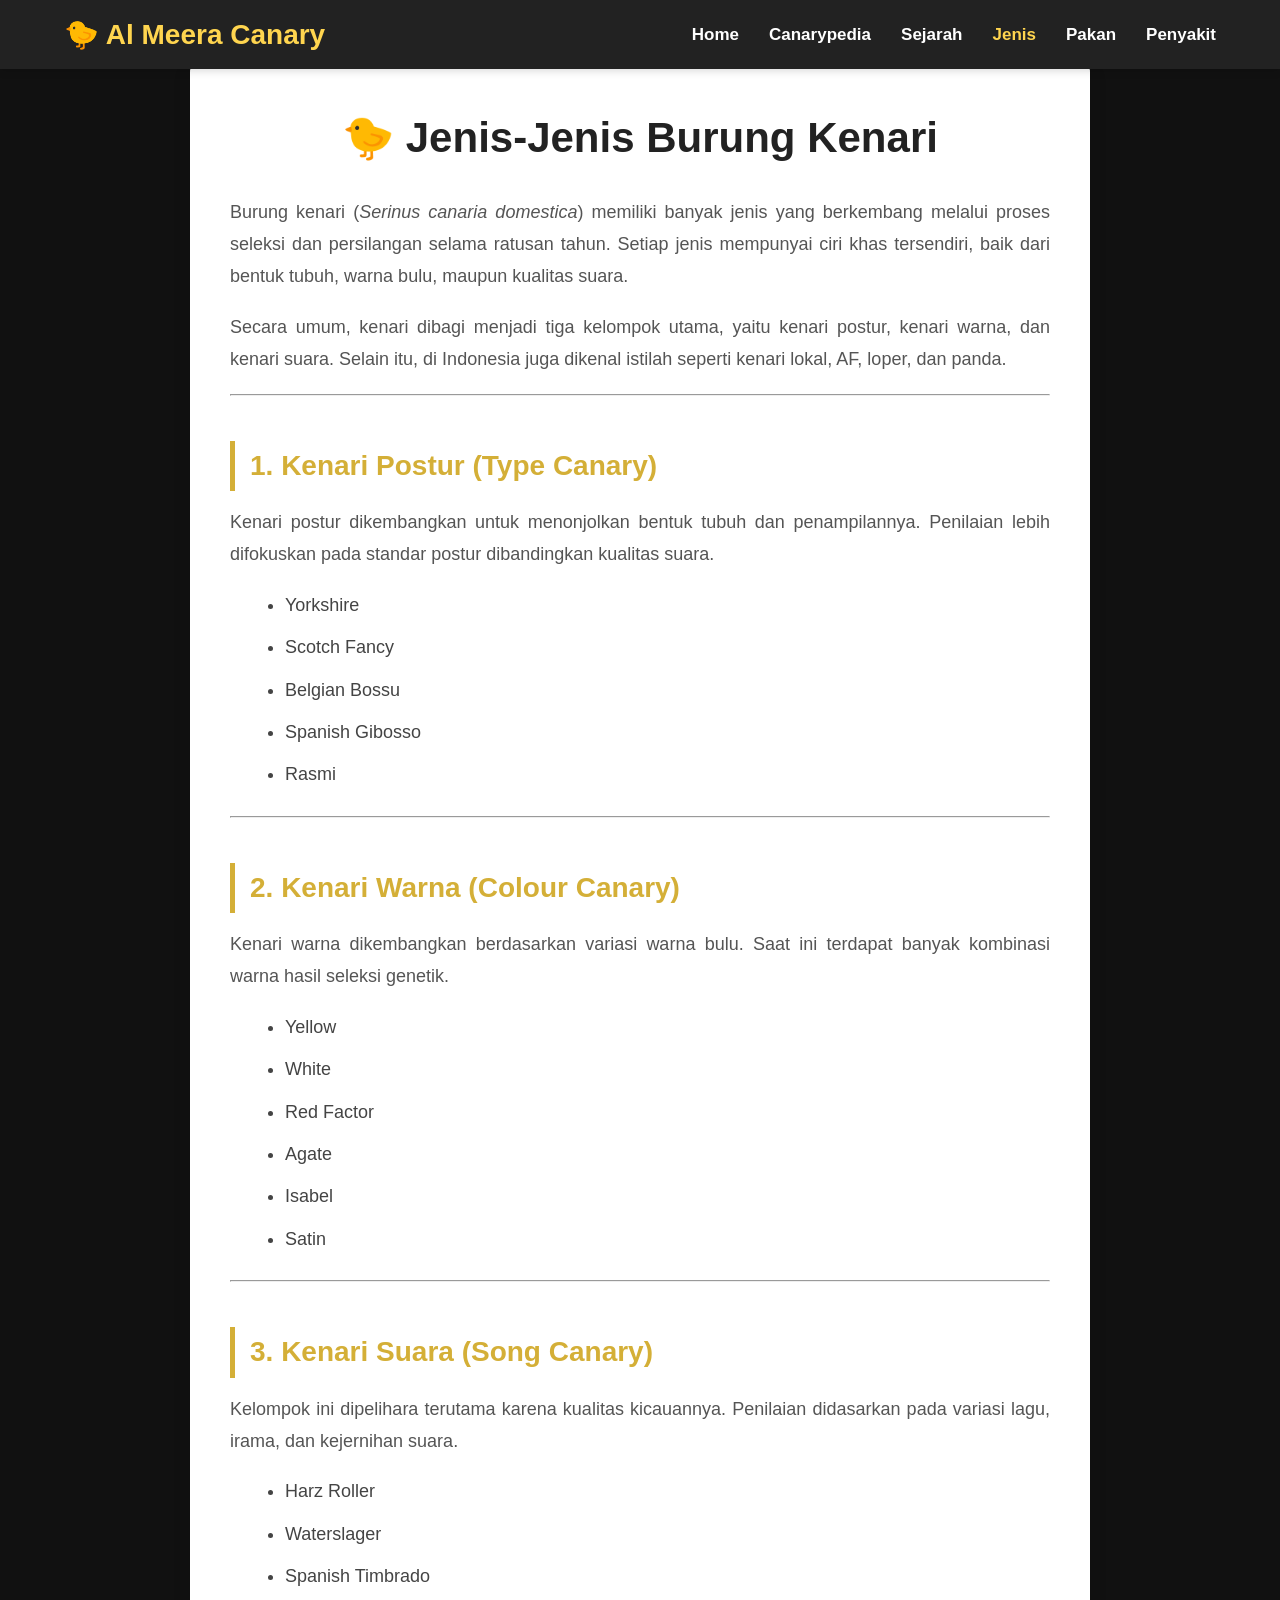
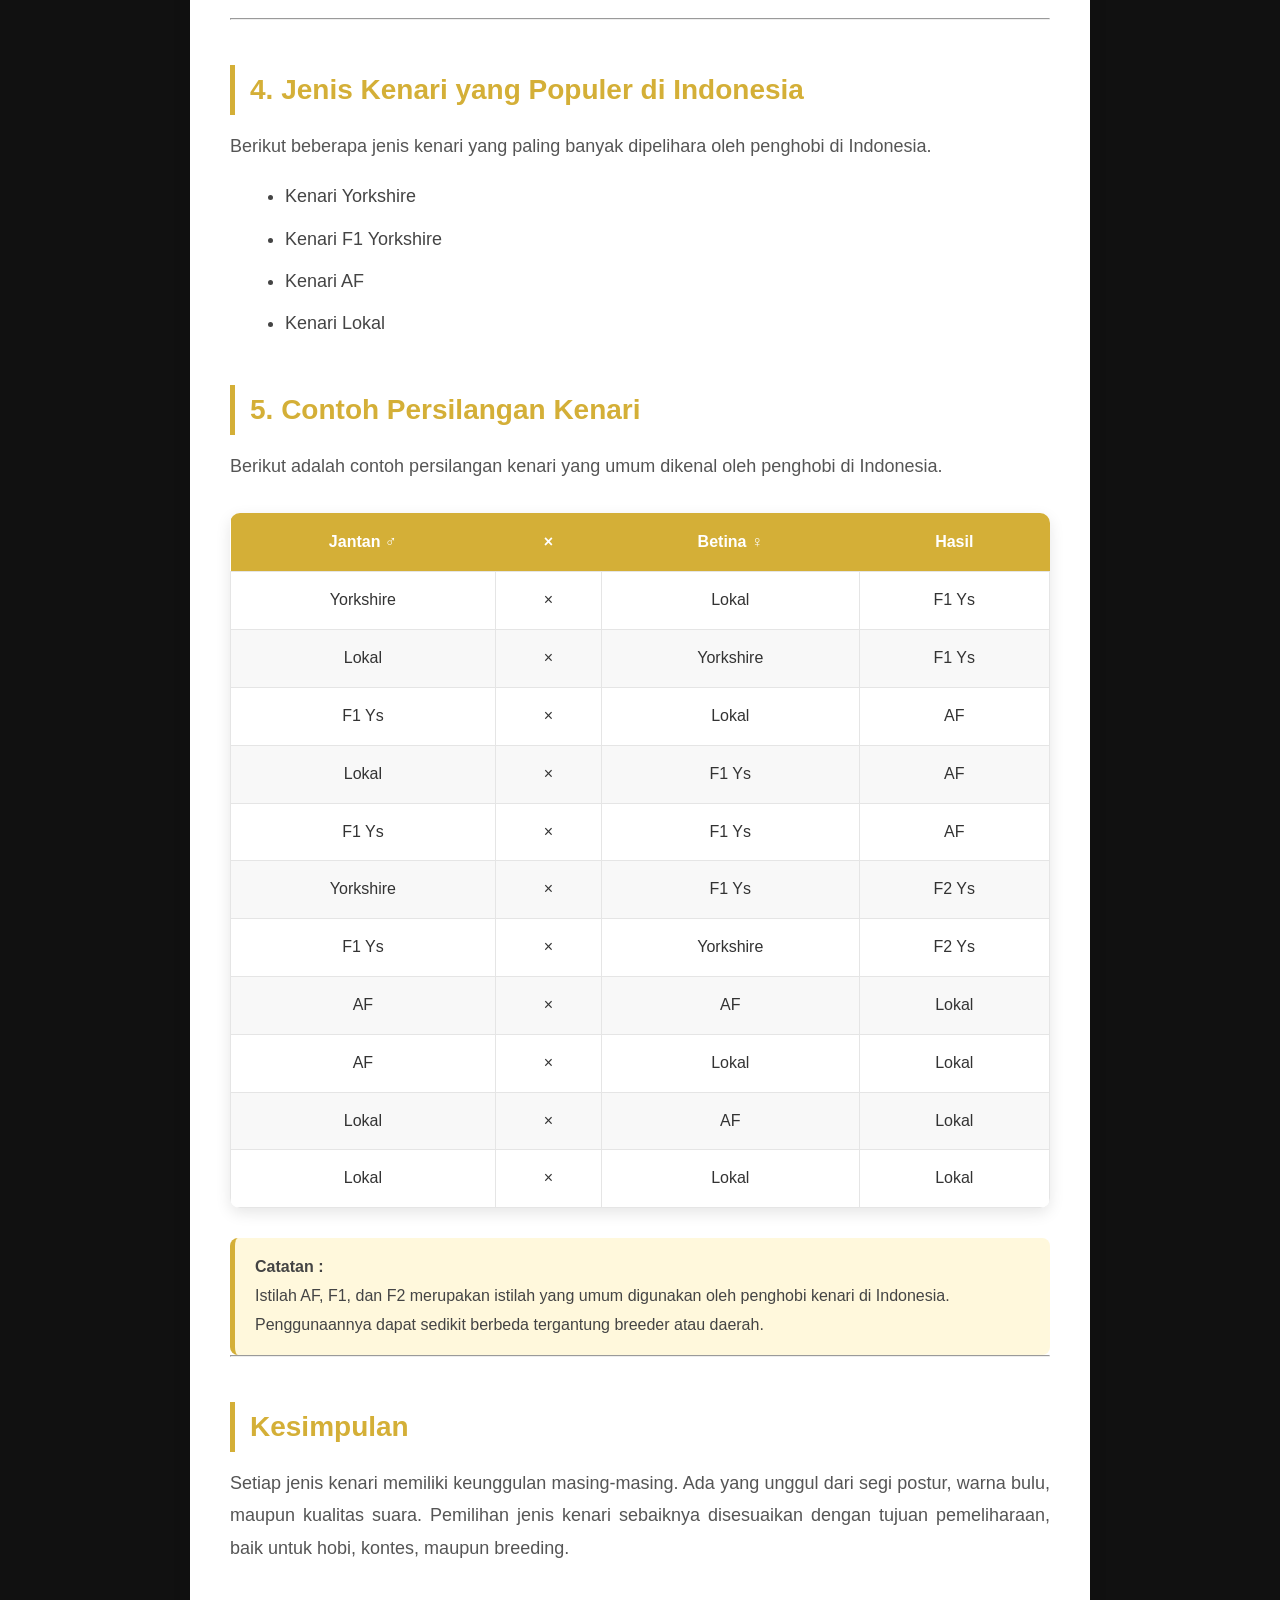
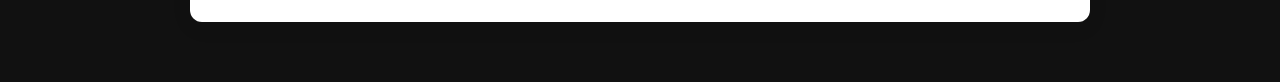
==== canarypedia/jenis.html @ 0cac23f0 "Add files via upload" ====
<!DOCTYPE html>
<html lang="id">
<head>
    <meta charset="UTF-8">
    <meta name="viewport" content="width=device-width, initial-scale=1.0">
    <title>Jenis-Jenis Burung Kenari | Al Meera Canary</title>

    <link rel="stylesheet" href="../canarypedia.css">
</head>
<body>
<header class="top-header">

    <div class="container">

        <h1 class="logo">
            🐤 Al Meera Canary
        </h1>

        <nav>
            <ul>
                <li><a href="../index.html">Home</a></li>
                <li><a href="index.html">Canarypedia</a></li>
                <li><a href="sejarah.html">Sejarah</a></li>
                <li><a href="jenis.html" class="active">Jenis</a></li>
                <li><a href="pakan.html">Pakan</a></li>
                <li><a href="penyakit.html">Penyakit</a></li>
            </ul>
        </nav>

    </div>

</header>
    <main class="article">

        <h1>🐤 Jenis-Jenis Burung Kenari</h1>

        <p>
            Burung kenari (<em>Serinus canaria domestica</em>) memiliki banyak jenis yang berkembang melalui proses seleksi dan persilangan selama ratusan tahun. Setiap jenis mempunyai ciri khas tersendiri, baik dari bentuk tubuh, warna bulu, maupun kualitas suara.
        </p>

        <p>
            Secara umum, kenari dibagi menjadi tiga kelompok utama, yaitu kenari postur, kenari warna, dan kenari suara. Selain itu, di Indonesia juga dikenal istilah seperti kenari lokal, AF, loper, dan panda.
        </p>

        <hr>

        <h2>1. Kenari Postur (Type Canary)</h2>

        <p>
            Kenari postur dikembangkan untuk menonjolkan bentuk tubuh dan penampilannya. Penilaian lebih difokuskan pada standar postur dibandingkan kualitas suara.
        </p>

        <ul>
            <li>Yorkshire</li>
            <li>Scotch Fancy</li>
            <li>Belgian Bossu</li>
            <li>Spanish Gibosso</li>
            <li>Rasmi</li>
        </ul>

        <hr>

        <h2>2. Kenari Warna (Colour Canary)</h2>

        <p>
            Kenari warna dikembangkan berdasarkan variasi warna bulu. Saat ini terdapat banyak kombinasi warna hasil seleksi genetik.
        </p>

        <ul>
            <li>Yellow</li>
            <li>White</li>
            <li>Red Factor</li>
            <li>Agate</li>
            <li>Isabel</li>
            <li>Satin</li>
        </ul>

        <hr>

        <h2>3. Kenari Suara (Song Canary)</h2>

        <p>
            Kelompok ini dipelihara terutama karena kualitas kicauannya. Penilaian didasarkan pada variasi lagu, irama, dan kejernihan suara.
        </p>

        <ul>
            <li>Harz Roller</li>
            <li>Waterslager</li>
            <li>Spanish Timbrado</li>
        </ul>

        <hr>

        <h2>4. Jenis Kenari yang Populer di Indonesia</h2>

        <p>
            Berikut beberapa jenis kenari yang paling banyak dipelihara oleh penghobi di Indonesia.
        </p>
        <ul>
            <li>Kenari Yorkshire</li>
            <li>Kenari F1 Yorkshire</li>
            <li>Kenari AF</li>
            <li>Kenari Lokal</li>
        </ul>
<h2>5. Contoh Persilangan Kenari</h2>

<p>
Berikut adalah contoh persilangan kenari yang umum dikenal oleh penghobi di Indonesia.
</p>

<table class="cross-table">

<thead>
<tr>
<th>Jantan ♂</th>
<th>×</th>
<th>Betina ♀</th>
<th>Hasil</th>
</tr>
</thead>

<tbody>

<tr>
<td>Yorkshire</td>
<td>×</td>
<td>Lokal</td>
<td>F1 Ys</td>
</tr>

<tr>
<td>Lokal</td>
<td>×</td>
<td>Yorkshire</td>
<td>F1 Ys</td>
</tr>

<tr>
<td>F1 Ys</td>
<td>×</td>
<td>Lokal</td>
<td>AF</td>
</tr>

<tr>
<td>Lokal</td>
<td>×</td>
<td>F1 Ys</td>
<td>AF</td>
</tr>

<tr>
<td>F1 Ys</td>
<td>×</td>
<td>F1 Ys</td>
<td>AF</td>
</tr>

<tr>
<td>Yorkshire</td>
<td>×</td>
<td>F1 Ys</td>
<td>F2 Ys</td>
</tr>

<tr>
<td>F1 Ys</td>
<td>×</td>
<td>Yorkshire</td>
<td>F2 Ys</td>
</tr>

<tr>
<td>AF</td>
<td>×</td>
<td>AF</td>
<td>Lokal</td>
</tr>

<tr>
<td>AF</td>
<td>×</td>
<td>Lokal</td>
<td>Lokal</td>
</tr>

<tr>
<td>Lokal</td>
<td>×</td>
<td>AF</td>
<td>Lokal</td>
</tr>

<tr>
<td>Lokal</td>
<td>×</td>
<td>Lokal</td>
<td>Lokal</td>
</tr>

</tbody>

</table>

<div class="note-box">
<b>Catatan :</b><br>
Istilah AF, F1, dan F2 merupakan istilah yang umum digunakan oleh penghobi kenari di Indonesia. Penggunaannya dapat sedikit berbeda tergantung breeder atau daerah.
</div>
        <hr>

        <h2>Kesimpulan</h2>

        <p>
            Setiap jenis kenari memiliki keunggulan masing-masing. Ada yang unggul dari segi postur, warna bulu, maupun kualitas suara. Pemilihan jenis kenari sebaiknya disesuaikan dengan tujuan pemeliharaan, baik untuk hobi, kontes, maupun breeding.
        </p>

    </main>

</body>
</html>
---- canarypedia.css ----
/* ===========================
   CANARYPEDIA - AL MEERA CANARY
=========================== */

*{
    margin:0;
    padding:0;
    box-sizing:border-box;
}

body{
    font-family:Arial, Helvetica, sans-serif;
    background:#111;
    color:#fff;
}

/* ===========================
   HERO
=========================== */

.hero{
    position:relative;
    width:100%;
    height:100vh;

    background:
    linear-gradient(rgba(0,0,0,.55),rgba(0,0,0,.55)),
    url("../images/hero.png");

    background-size:cover;
    background-position:center;
    background-repeat:no-repeat;

    display:flex;
    justify-content:center;
    align-items:center;
    flex-direction:column;
}

/* ===========================
   NAVBAR
=========================== */

header{

    position:fixed;

    top:0;

    left:0;

    width:100%;

    padding:20px 0;

    background:rgba(0,0,0,.35);

    backdrop-filter:blur(8px);

    z-index:9999;

    transition:.3s;

}

nav{

    display:flex;

    justify-content:center;

    align-items:center;

    gap:45px;

}

nav a{

    color:white;

    text-decoration:none;

    font-size:18px;

    font-weight:bold;

    transition:.3s;

}

nav a:hover{

    color:#D4AF37;

}

/* ===========================
   HERO CONTENT
=========================== */

.hero-content{

    text-align:center;

    max-width:800px;

    padding:20px;

}

.hero-content h1{

    font-size:72px;

    color:#D4AF37;

    margin-bottom:20px;

}

.hero-content p{

    font-size:28px;

    color:#ffffff;

}

/* ===========================
   CARD SECTION
=========================== */

.cards{

    width:90%;

    max-width:1300px;

    margin:80px auto;

    display:grid;

    grid-template-columns:repeat(auto-fit,minmax(320px,1fr));

    gap:30px;

}

.card{

    background:#1d1d1d;

    border-radius:15px;

    padding:30px;

    border:1px solid #333;

    transition:.35s;

}

.card:hover{

    transform:translateY(-10px);

    border-color:#D4AF37;

    box-shadow:0 15px 30px rgba(0,0,0,.4);

}

.card h2{

    color:#D4AF37;

    margin-bottom:15px;

}

.card p{

    color:#d0d0d0;

    line-height:1.8;

    margin-bottom:20px;

}

.card a{

    color:#D4AF37;

    text-decoration:none;

    font-weight:bold;

}

.card a:hover{

    color:white;

}

/* ===========================
   FOOTER
=========================== */

footer{

    text-align:center;

    padding:40px;

    color:#888;

    border-top:1px solid #333;

}

/* ===========================
   RESPONSIVE
=========================== */

@media(max-width:768px){

.hero{

height:80vh;

}

.hero-content h1{

font-size:46px;

}

.hero-content p{

font-size:20px;

}

nav{

flex-wrap:wrap;

gap:20px;

}

nav a{

font-size:15px;

}

.cards{

width:95%;

}

}
/* ===========================
   KATEGORI
=========================== */

.categories{

    width:90%;

    max-width:1200px;

    margin:70px auto;

    text-align:center;

}

.categories h2{

font-size:48px;

color:#D4AF37;

margin-bottom:15px;

}
.category-desc{

color:#bdbdbd;

font-size:18px;

margin-bottom:45px;

}

.category-grid{

    display:grid;

    grid-template-columns:repeat(auto-fit,minmax(150px,1fr));

    gap:20px;

}

.category{

    background:#1d1d1d;

    border:1px solid #333;

    border-radius:15px;

    padding:30px 20px;

    text-decoration:none;

    color:white;

    transition:.35s;

}

.category:hover{

    transform:translateY(-8px);

    border-color:#D4AF37;

}

.category{

    font-size:40px;

}

.category span{

    display:block;

    margin-top:15px;

    font-size:18px;

    font-weight:bold;

}
.hero-btn{

display:inline-block;

margin-top:35px;

padding:16px 40px;

background:#D4AF37;

color:#111 !important;

text-decoration:none;

font-size:18px;

font-weight:bold;

border-radius:50px;

transition:0.3s;

}

.hero-btn:hover{

background:#f4c542;

transform:translateY(-5px);

box-shadow:0 10px 25px rgba(212,175,55,.35);

}

.hero-btn:hover{

transform:translateY(-5px);

box-shadow:0 10px 25px rgba(212,175,55,.4);

}
html{
    scroll-behavior:smooth;
}
/* ===========================
   HERO STATS
=========================== */

.hero-stats{

    display:flex;

    justify-content:center;

    gap:50px;

    margin:40px 0;

    flex-wrap:wrap;

}

.hero-stats div{

    text-align:center;

}

.hero-stats strong{

    display:block;

    font-size:30px;

    color:#D4AF37;

}

.hero-stats span{

    color:#ddd;

    font-size:15px;

}
.article{

max-width:900px;

margin:80px auto;

padding:40px;

background:#1d1d1d;

border-radius:15px;

line-height:1.9;

}

.article h1{

color:#D4AF37;

margin-bottom:30px;

font-size:42px;

}

.article h2{

margin-top:35px;

margin-bottom:15px;

color:#D4AF37;

}

.article p{

color:#ddd;

margin-bottom:20px;

}

.article ul{

padding-left:25px;

}

.article li{

margin-bottom:12px;

color:#ddd;

}
/* ===========================
   ARTICLE HERO
=========================== */
/* ===========================
   NAVBAR
=========================== */

.navbar{

    position:sticky;

    top:0;

    z-index:1000;

    display:flex;

    justify-content:space-between;

    align-items:center;

    padding:18px 60px;

    background:rgba(20,20,20,.9);

    backdrop-filter:blur(10px);

    border-bottom:1px solid #333;

}

.logo a{

    text-decoration:none;

    color:#D4AF37;

    font-size:24px;

    font-weight:bold;

}

.nav-links{

    display:flex;

    list-style:none;

    gap:30px;

}

.nav-links a{

    color:white;

    text-decoration:none;

    transition:.3s;

}

.nav-links a:hover{

    color:#D4AF37;

}
.article-hero{

height:350px;

background:

linear-gradient(rgba(0,0,0,.55),rgba(0,0,0,.55)),

url("../images/history-banner.jpg");

background-size:cover;

background-position:center;

display:flex;

justify-content:center;

align-items:center;

text-align:center;

}

.article-hero h1{

font-size:55px;

color:#D4AF37;

margin-bottom:15px;

}

.article-hero p{

font-size:22px;

color:white;

}
/* ===========================
   ARTICLE IMAGE
=========================== */

.article figure{

    margin:35px 0;

    text-align:center;

}

.article img{

    width:100%;

    max-width:700px;

    border-radius:15px;

    border:2px solid #333;

    transition:.3s;

}

.article img:hover{

    transform:scale(1.02);

    border-color:#D4AF37;

}

.article figcaption{

    margin-top:12px;

    color:#999;

    font-size:14px;

    font-style:italic;

}
/* ===========================
   FACT BOX
=========================== */

.fact-box{

    background:#2b2412;

    border-left:5px solid #D4AF37;

    padding:25px;

    margin:35px 0;

    border-radius:10px;

}

.fact-box h3{

    color:#D4AF37;

    margin-bottom:10px;

}

.fact-box p{

    margin:0;

}
/* ===========================
   REFERENCES
=========================== */

.article-divider{

    border:0;

    border-top:1px solid #444;

    margin:60px 0 40px;

}

.references h2{

    color:#D4AF37;

    margin-bottom:20px;

}

.references ol{

    padding-left:25px;

}

.references li{

    color:#ccc;

    margin-bottom:12px;

    line-height:1.8;

}
.article h2{
    color:#D4AF37;
    margin-top:35px;
    margin-bottom:15px;
    border-left:5px solid #D4AF37;
    padding-left:12px;
}
/* ===========================
   JENIS KENARI
=========================== */

.article {
    max-width: 900px;
    margin: 60px auto;
    padding: 40px;
    background: #fff;
    border-radius: 12px;
    box-shadow: 0 5px 20px rgba(0,0,0,.08);
    line-height: 1.8;
}

.article h1{
    font-size: 42px;
    color:#222;
    margin-bottom:20px;
    text-align:center;
}

.article h2{
    font-size:28px;
    color:#d4af37;
    margin-top:45px;
    margin-bottom:15px;
    border-left:5px solid #d4af37;
    padding-left:15px;
}

.article p{
    font-size:18px;
    color:#555;
    text-align:justify;
    margin-bottom:18px;
}

.article ul{
    margin:15px 0 25px 30px;
}

.article li{
    font-size:18px;
    color:#444;
    margin-bottom:10px;
}

.article strong{
    color:#111;
}
/* HEADER */

.top-header{
    background:#222;
    padding:18px 0;
    box-shadow:0 2px 8px rgba(0,0,0,.15);
}

.container{
    width:90%;
    max-width:1200px;
    margin:auto;

    display:flex;
    justify-content:space-between;
    align-items:center;
}

.logo{
    color:#FFD54F;
    font-size:28px;
    margin:0;
}

nav ul{
    display:flex;
    list-style:none;
    gap:30px;
    margin:0;
    padding:0;
}

nav a{
    color:white;
    text-decoration:none;
    font-size:17px;
    transition:.3s;
}

nav a:hover{
    color:#FFD54F;
}

nav a.active{
    color:#FFD54F;
    font-weight:bold;
}
/* ===== Tabel Persilangan ===== */

.cross-table{
    width:100%;
    margin:30px 0;
    border-collapse:collapse;
    background:#fff;
    border-radius:10px;
    overflow:hidden;
    box-shadow:0 5px 15px rgba(0,0,0,.1);
}

.cross-table th{
    background:#d4af37;
    color:#fff;
    padding:15px;
    text-align:center;
}

.cross-table td{
    padding:14px;
    text-align:center;
    color:#333;
    background:#fff;
    border:1px solid #e5e5e5;
}

.cross-table tbody tr:nth-child(even){
    background:#f8f8f8;
}

.cross-table tbody tr:nth-child(even) td{
    background:#f8f8f8;
}

.cross-table tbody tr:hover td{
    background:#fff8dc;
}

.note-box{
    margin-top:20px;
    padding:15px 20px;
    background:#fff8dc;
    border-left:5px solid #d4af37;
    color:#444;
    border-radius:8px;
}
/* ===== Tabel Persilangan ===== */

.cross-table{
    width:100%;
    margin:30px 0;
    border-collapse:collapse;
    background:#fff;
    border-radius:10px;
    overflow:hidden;
    box-shadow:0 5px 15px rgba(0,0,0,.1);
}

.cross-table th{
    background:#d4af37;
    color:#fff;
    padding:15px;
    text-align:center;
}

.cross-table td{
    padding:14px;
    text-align:center;
    color:#333;
    background:#fff;
    border:1px solid #e5e5e5;
}

.cross-table tbody tr:nth-child(even){
    background:#f8f8f8;
}

.cross-table tbody tr:nth-child(even) td{
    background:#f8f8f8;
}

.cross-table tbody tr:hover td{
    background:#fff8dc;
}

.note-box{
    margin-top:20px;
    padding:15px 20px;
    background:#fff8dc;
    border-left:5px solid #d4af37;
    color:#444;
    border-radius:8px;
}
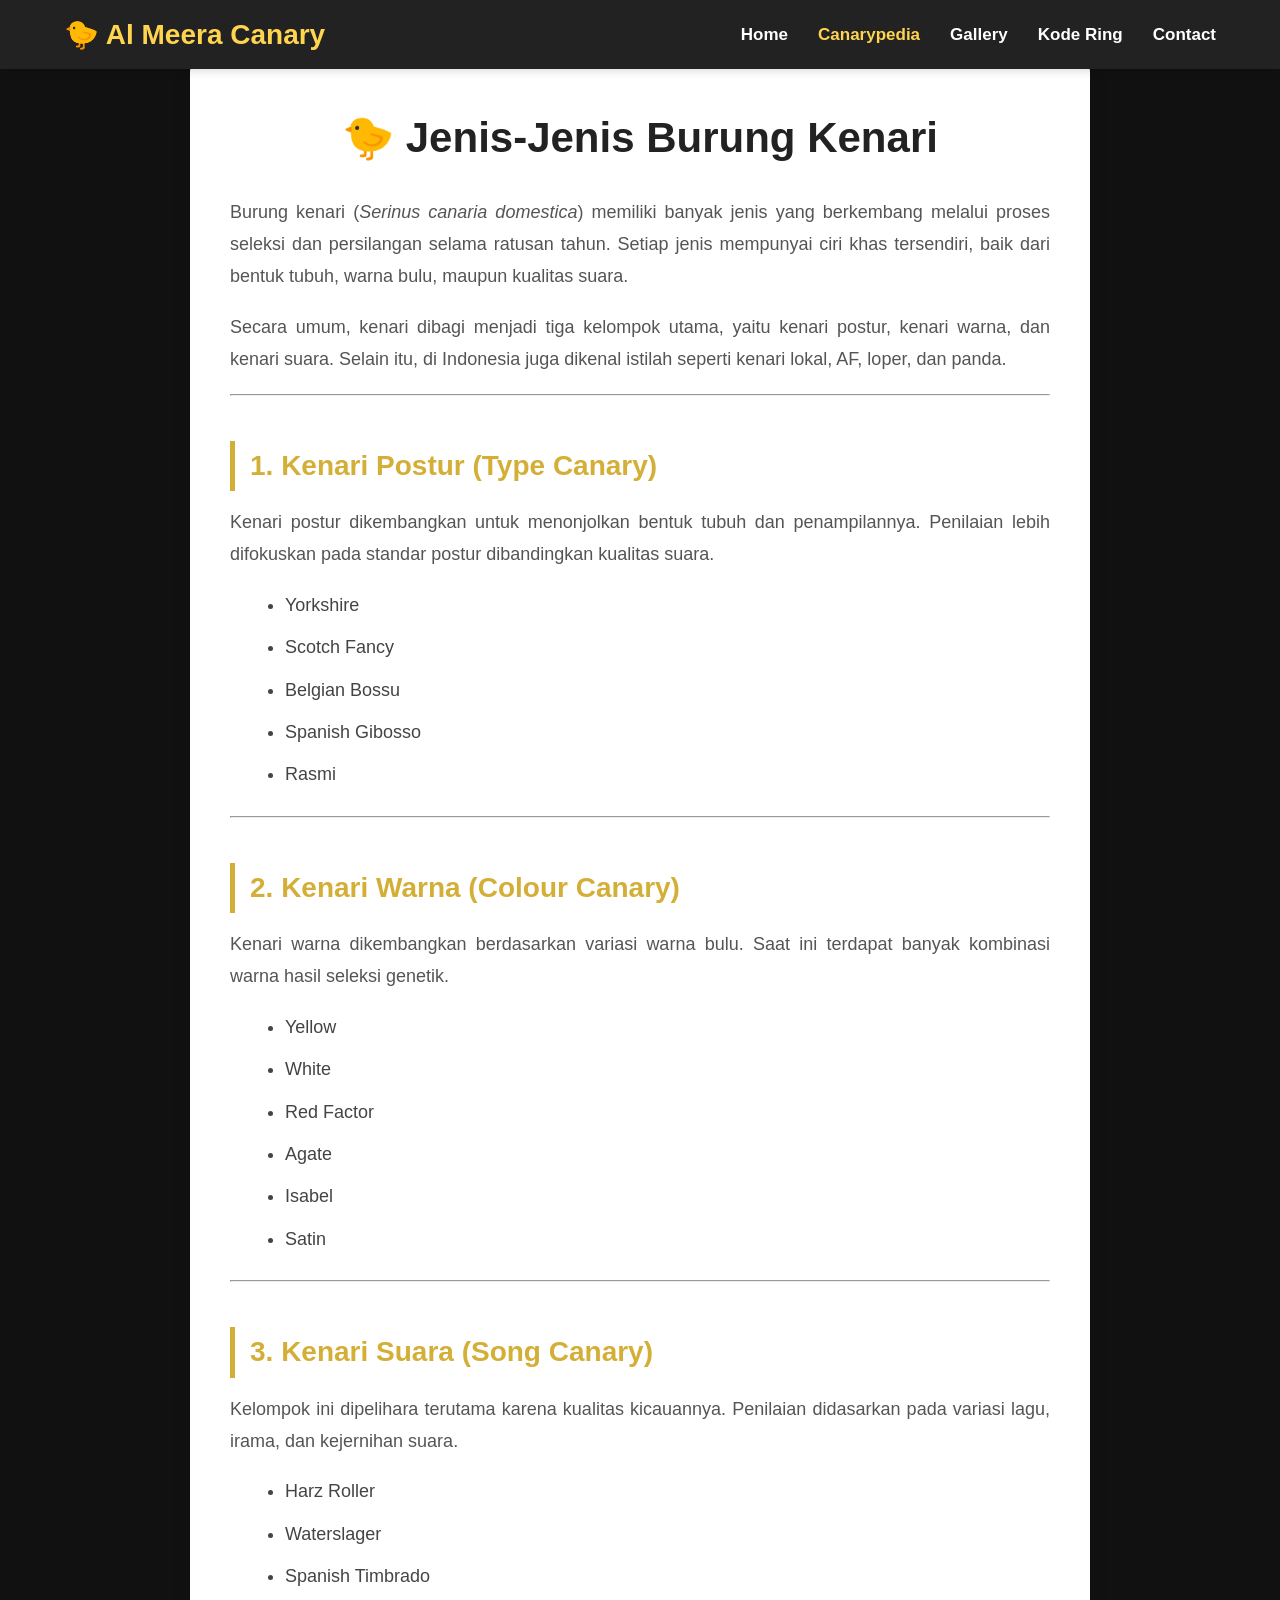
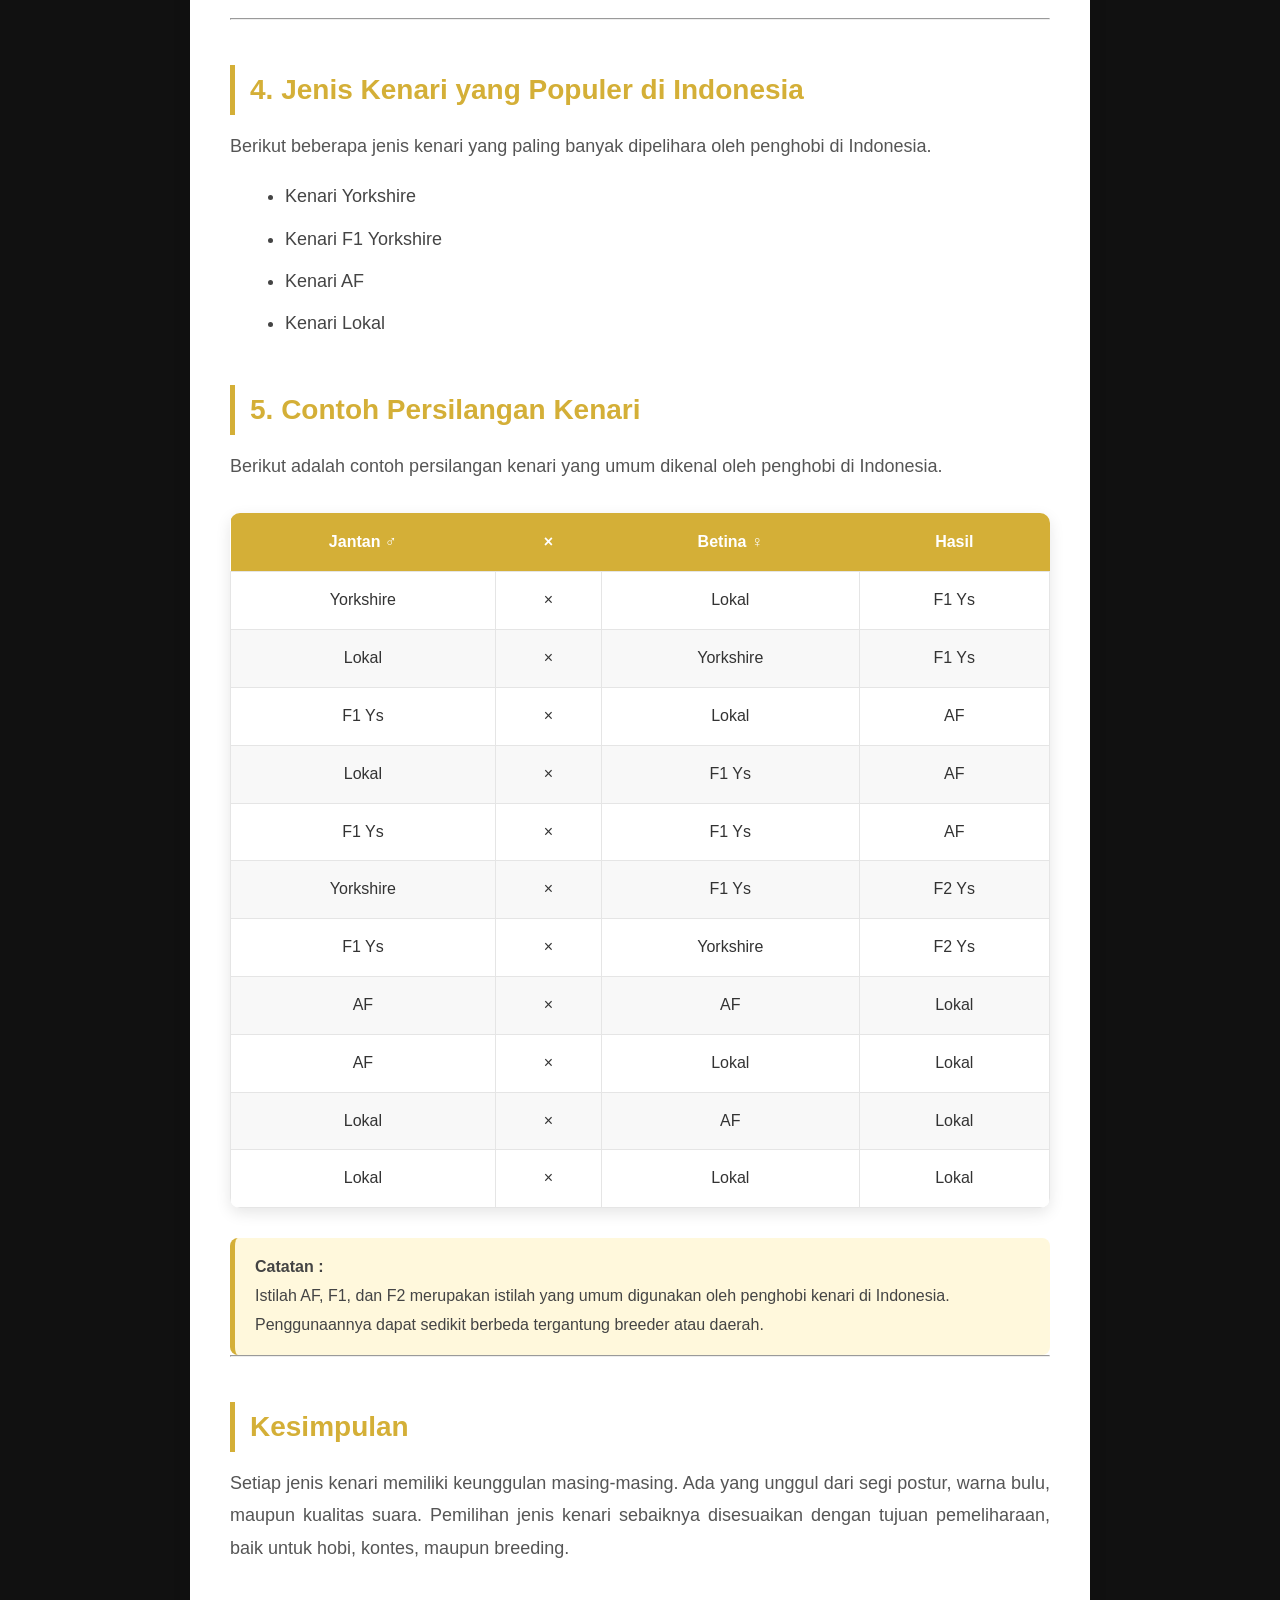
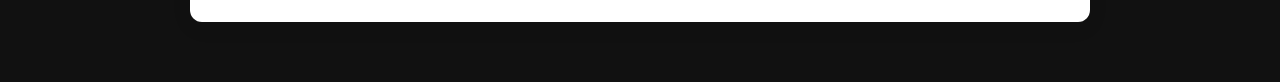
==== commit 8b2a83ce: "Update jenis.html with new navigation and content" ====
--- a/canarypedia/jenis.html
+++ b/canarypedia/jenis.html
@@ -17,14 +17,19 @@
         </h1>
 
         <nav>
-            <ul>
-                <li><a href="../index.html">Home</a></li>
-                <li><a href="index.html">Canarypedia</a></li>
-                <li><a href="sejarah.html">Sejarah</a></li>
-                <li><a href="jenis.html" class="active">Jenis</a></li>
-                <li><a href="pakan.html">Pakan</a></li>
-                <li><a href="penyakit.html">Penyakit</a></li>
-            </ul>
+<ul>
+
+<li><a href="../index.html">Home</a></li>
+
+<li><a href="index.html" class="active">Canarypedia</a></li>
+
+<li><a href="../gallery/index.html">Gallery</a></li>
+
+<li><a href="../kode-ring/index.html">Kode Ring</a></li>
+
+<li><a href="../contact/index.html">Contact</a></li>
+
+</ul>
         </nav>
 
     </div>
@@ -217,4 +222,4 @@
     </main>
 
 </body>
-</html>+</html>
